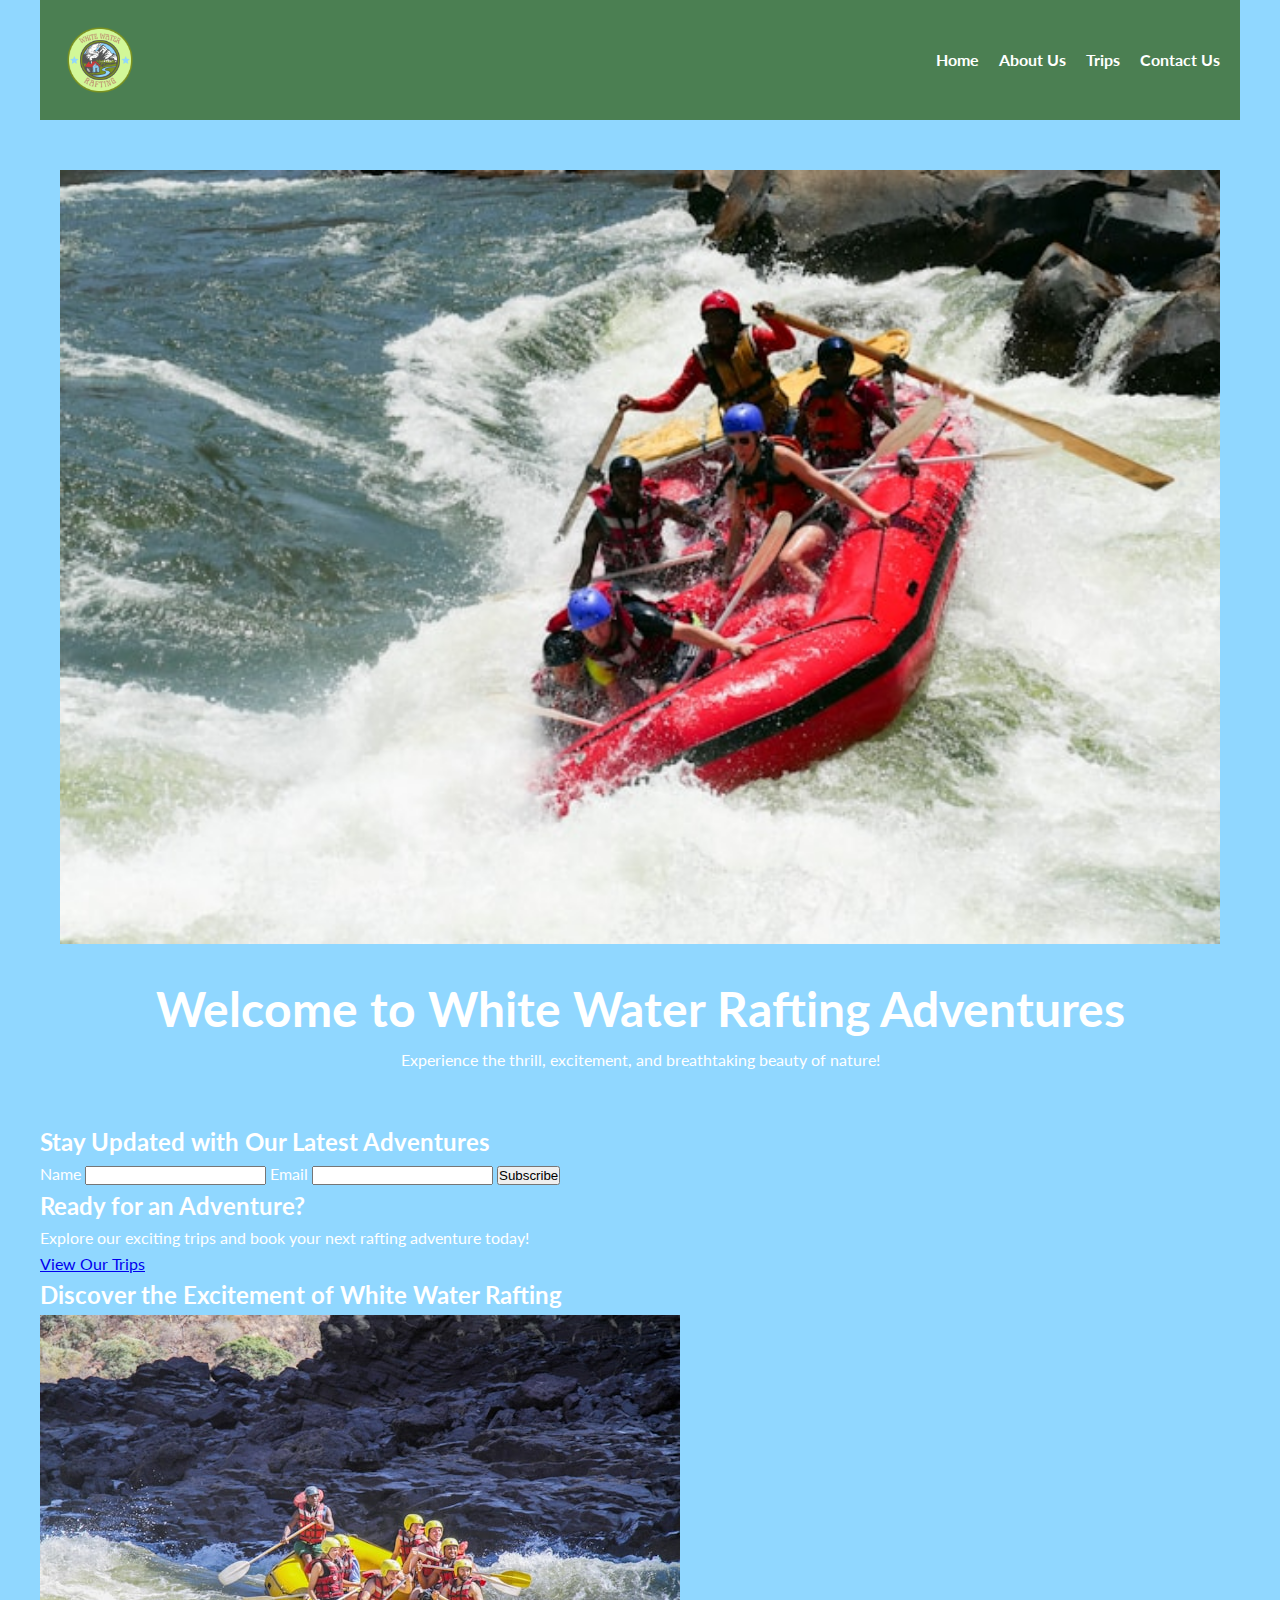
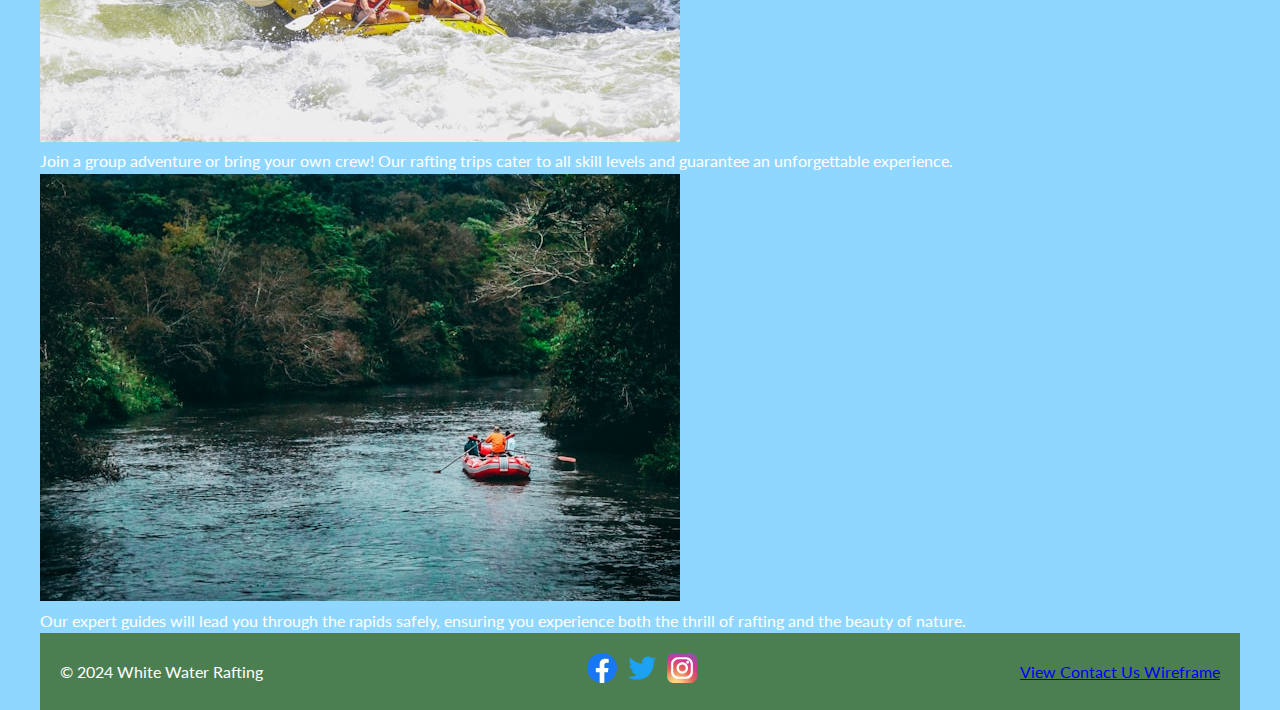
==== wwr/index.html @ 90702531 "index.html" ====
<!DOCTYPE html>
<html lang="en">
<head>
    <meta charset="UTF-8">
    <meta name="viewport" content="width=device-width, initial-scale=1.0">
    <title>Home - White Water Rafting</title>
    <meta name="description" content="Experience the thrill of white water rafting. Join us for an adventure on the water!">
    <link rel="preconnect" href="https://fonts.googleapis.com">
    <link rel="preconnect" href="https://fonts.gstatic.com" crossorigin>
    <link href="https://fonts.googleapis.com/css2?family=Lato:wght@400;700&display=swap" rel="stylesheet">
    <link rel="stylesheet" href="styles/rafting.css">
</head>
<body>
    <!-- Common Header -->
    <header>
        <img src="images/logo.png" alt="Rafting Company Logo" class="logo">
        <nav>
            <ul>
                <li><a href="index.html">Home</a></li>
                <li><a href="about.html">About Us</a></li>
                <li><a href="trips.html">Trips</a></li>
                <li><a href="contact.html">Contact Us</a></li>
            </ul>
        </nav>
    </header>

    <!-- Hero Section -->
    <section class="hero">
        <img src="images/hero_image.jpg" alt="Rafting Adventure" class="hero-image">
        <div class="hero-text">
            <h1>Welcome to White Water Rafting Adventures</h1>
            <p>Experience the thrill, excitement, and breathtaking beauty of nature!</p>
        </div>
    </section>

    <!-- Newsletter Signup Form -->
    <section class="newsletter">
        <h2>Stay Updated with Our Latest Adventures</h2>
        <form>
            <label for="newsletter-name">Name</label>
            <input type="text" id="newsletter-name" name="name" required>
            <label for="newsletter-email">Email</label>
            <input type="email" id="newsletter-email" name="email" required>
            <button type="submit">Subscribe</button>
        </form>
    </section>

    <!-- Call to Action Section -->
    <section class="cta">
        <h2>Ready for an Adventure?</h2>
        <p>Explore our exciting trips and book your next rafting adventure today!</p>
        <a href="trips.html" class="cta-button">View Our Trips</a>
    </section>

    <!-- Purpose and Offerings Section with CSS Grid Layout -->
    <section class="purpose-offerings">
        <h2>Discover the Excitement of White Water Rafting</h2>
        <div class="grid-container">
            <div class="grid-item">
                <img src="images/cssgrid01.jpg" alt="Rafting Group Experience">
                <p>Join a group adventure or bring your own crew! Our rafting trips cater to all skill levels and guarantee an unforgettable experience.</p>
            </div>
            <div class="grid-item">
                <img src="images/cssgrid02.jpg" alt="Guided Rafting Tour">
                <p>Our expert guides will lead you through the rapids safely, ensuring you experience both the thrill of rafting and the beauty of nature.</p>
            </div>
        </div>
    </section>

    <!-- Common Footer -->
    <footer>
        <p>&copy; 2024 White Water Rafting</p>
        <nav class="sociallinks">
            <a href="https://facebook.com"><img src="images/facebook.svg" alt="Facebook"></a>
            <a href="https://twitter.com"><img src="images/twitter.svg" alt="Twitter"></a>
            <a href="https://instagram.com"><img src="images/instagram.svg" alt="Instagram"></a>
        </nav>
        <a href="https://app.moqups.com/lHoaKL2yk7gFiXJeyRffjiZmVYPGIqoj/view/page/ad12de680">View Contact Us Wireframe</a>
    </footer>
</body>
</html>
---- wwr/styles/rafting.css ----
/* Root Variables for Color Scheme */
:root {
    --primary-color: #4B7F52;
    --secondary-color: #C19875;
    --accent-color: #D2F898;
    --text-color: #ffffff;
    --background-color: #90D7FF;
    --footer-bg-color: #4B7F52;
    --footer-text-color: white;
}

/* Basic Reset */
* {
    margin: 0;
    padding: 0;
    box-sizing: border-box;
}

/* Body Styling */
body {
    font-family: 'Lato', sans-serif;
    background-color: var(--background-color);
    color: var(--text-color);
    line-height: 1.6;
    max-width: 1200px;
    margin: 0 auto;
}

/* Header Styling */
header {
    display: grid;
    grid-template-columns: 1fr auto;
    align-items: center;
    padding: 20px;
    background-color: var(--primary-color);
}

.logo {
    width: 80px;
    height: auto;
}

nav ul {
    display: flex;
    gap: 20px;
    list-style: none;
}

nav a {
    color: white;
    text-decoration: none;
    font-weight: 700;
}

nav a:hover {
    text-decoration: underline;
}

/* Hero Section */
.hero {
    text-align: center;
    padding: 50px 20px;
    position: relative;
}

.hero img {
    width: 100%;
    height: auto;
}

.hero h1 {
    font-size: 3rem;
    color: white;
    margin-top: 20px;
}

/* History Section */
.history {
    background-color: var(--secondary-color);
    padding: 40px 20px;
    color: white;
}

.history-content {
    display: flex;
    gap: 20px;
    align-items: center;
}

.history-content img {
    width: 150px;
    height: auto;
    border-radius: 10px;
}

/* Adventure Section */
.adventure {
    padding: 40px 20px;
    background-color: var(--accent-color);
    text-align: center;
}

.adventure-gallery {
    display: flex;
    gap: 20px;
    flex-wrap: wrap;
    justify-content: space-around;
}

figure {
    text-align: center;
    width: 150px;
}

figure img {
    width: 100%;
    height: auto;
    border-radius: 10px;
}

figcaption {
    margin-top: 5px;
    font-weight: 700;
    color: var(--primary-color);
}

/* Footer Styling */
footer {
    display: flex;
    justify-content: space-between;
    align-items: center;
    padding: 20px;
    background-color: var(--footer-bg-color);
    color: var(--footer-text-color);
}

footer p {
    margin: 0;
}

.sociallinks {
    display: flex;
    gap: 10px;
}

.sociallinks img {
    width: 30px;
    height: 30px;
}

.sociallinks a:hover {
    opacity: 0.8;
}

/* Responsive Design */
@media (max-width: 768px) {
    .history-content {
        flex-direction: column;
        text-align: center;
    }

    .adventure-gallery {
        flex-direction: column;
    }
}
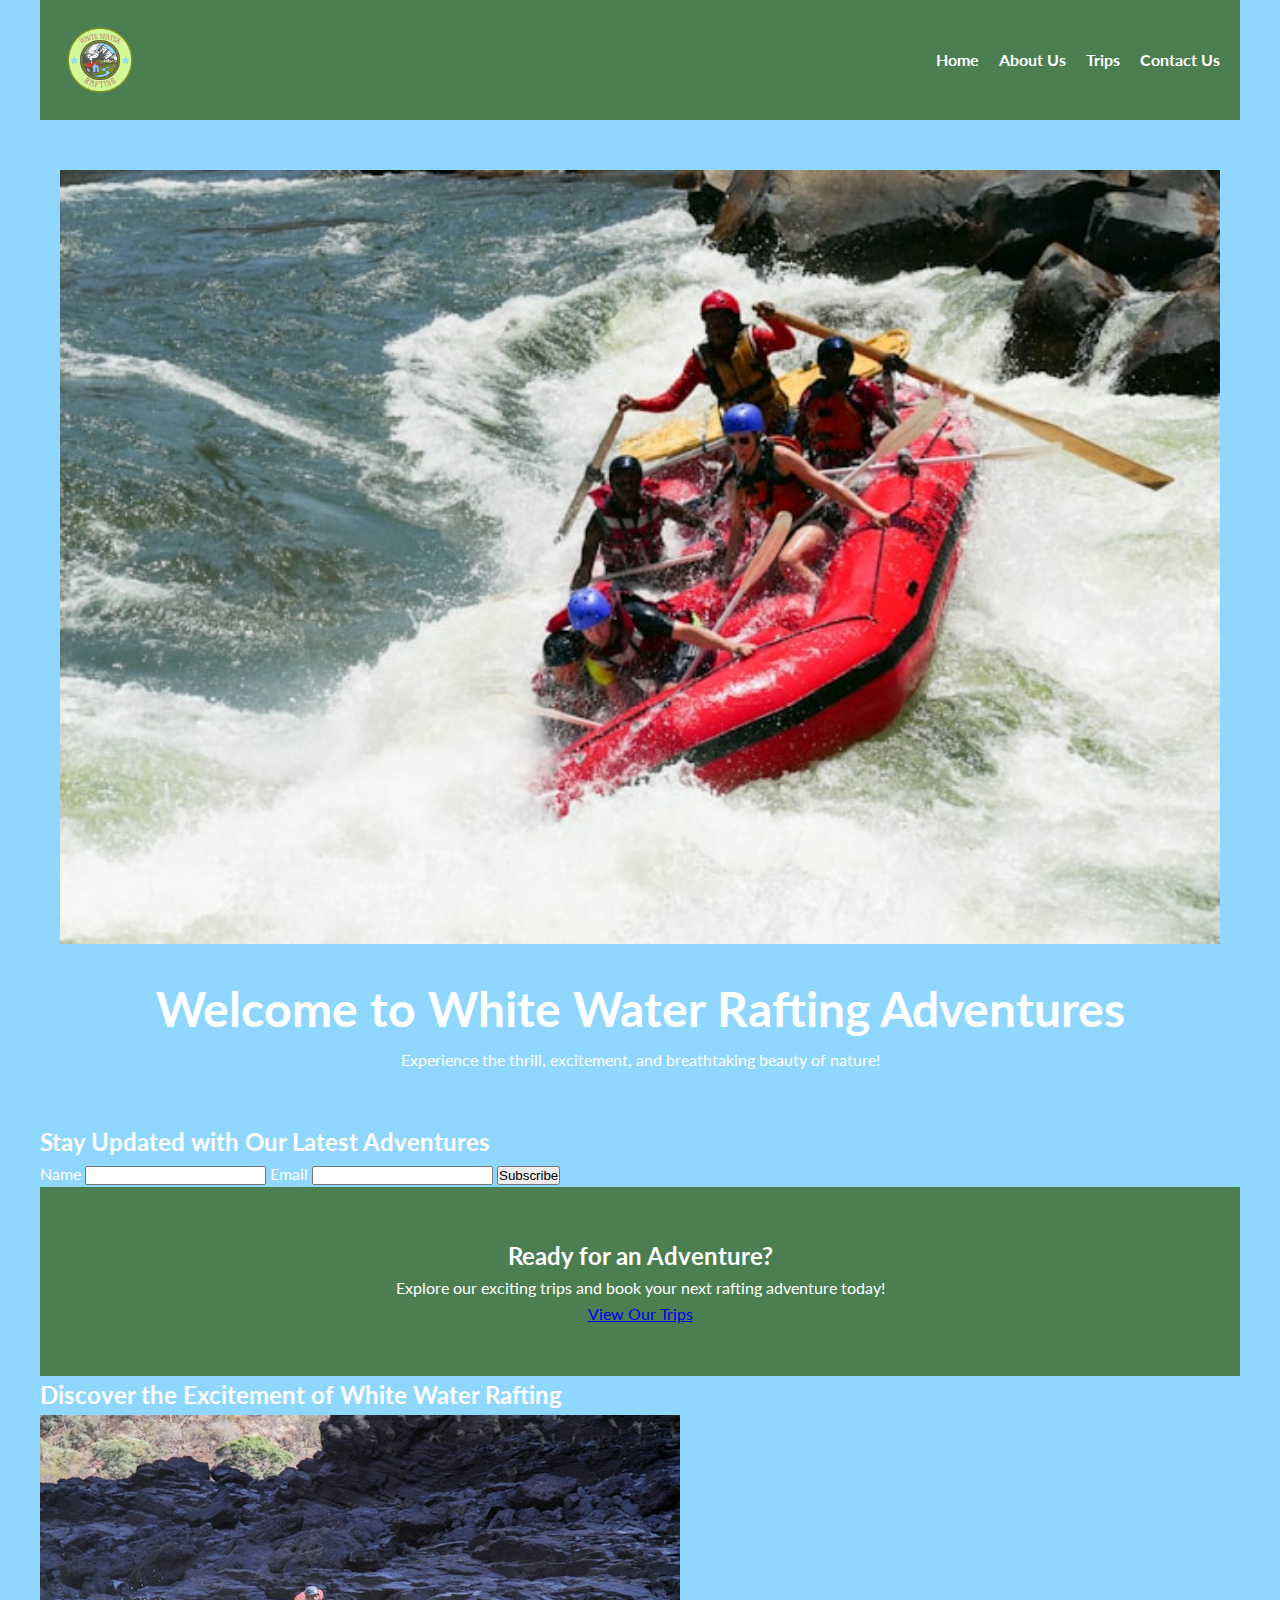
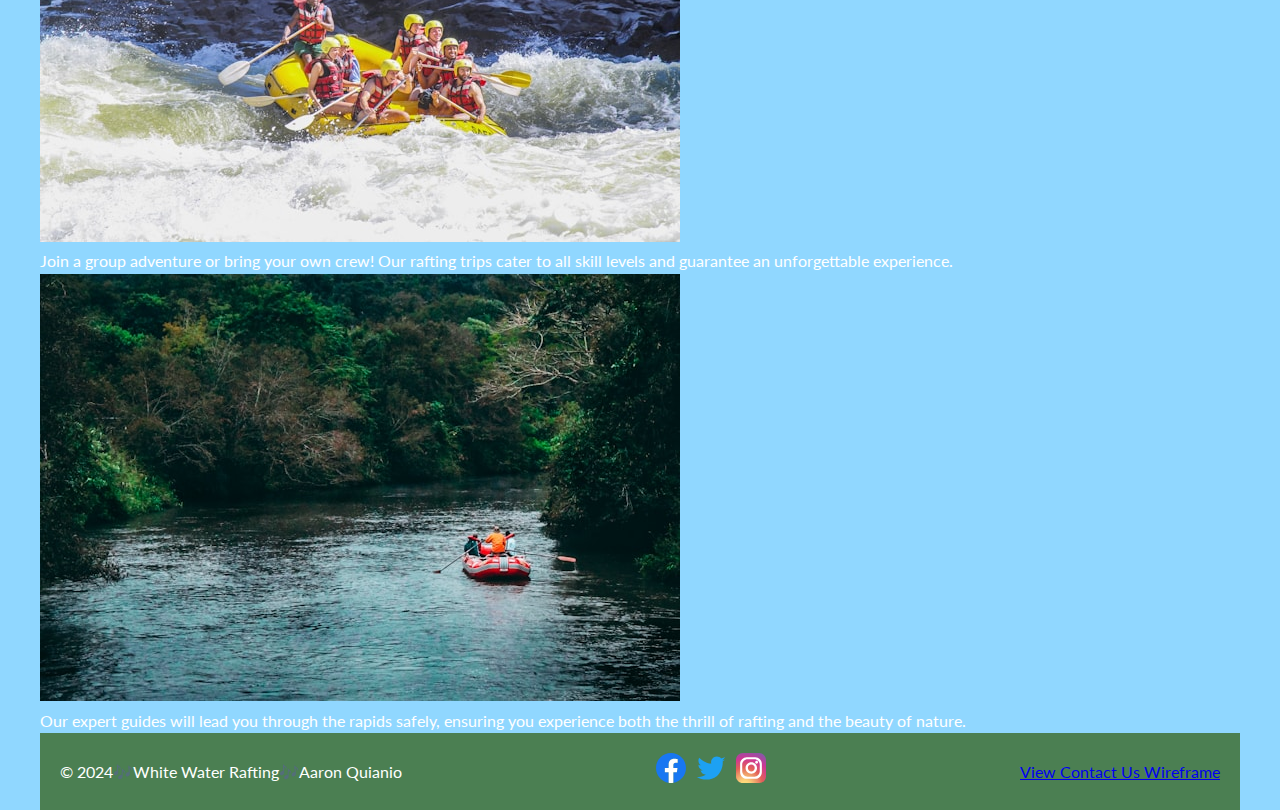
==== commit 994c66cc: "wwr.html" ====
--- a/wwr/index.html
+++ b/wwr/index.html
@@ -69,7 +69,7 @@
 
     <!-- Common Footer -->
     <footer>
-        <p>&copy; 2024 White Water Rafting</p>
+        <p>&copy; 2024🎶White Water Rafting🎶Aaron Quianio</p>
         <nav class="sociallinks">
             <a href="https://facebook.com"><img src="images/facebook.svg" alt="Facebook"></a>
             <a href="https://twitter.com"><img src="images/twitter.svg" alt="Twitter"></a>
--- a/wwr/styles/rafting.css
+++ b/wwr/styles/rafting.css
@@ -124,6 +124,78 @@
     color: var(--primary-color);
 }
 
+/* Trips Section */
+.trips-section {
+    text-align: center;
+    padding: 50px;
+    background-color: var(--background-color);
+    color: var(--primary-color);
+}
+
+.trips-grid {
+    display: grid;
+    grid-template-columns: repeat(auto-fit, minmax(300px, 1fr));
+    gap: 20px;
+}
+
+.trip-card {
+    background-color: white;
+    border: 1px solid var(--secondary-color);
+    padding: 20px;
+    border-radius: 8px;
+    box-shadow: 0 4px 8px rgba(0, 0, 0, 0.1);
+}
+
+.trip-card img {
+    width: 100%;
+    height: auto;
+    margin-bottom: 15px;
+    border-radius: 8px;
+}
+
+/* Trip Table */
+.trip-table {
+    padding: 50px;
+    background-color: var(--accent-color);
+    text-align: center;
+}
+
+.trip-table table {
+    width: 100%;
+    border-collapse: collapse;
+    margin-top: 30px;
+    background-color: white;
+}
+
+.trip-table th, .trip-table td {
+    padding: 15px;
+    border: 1px solid var(--secondary-color);
+    color: var(--primary-color);
+}
+
+/* Call to Action */
+.cta {
+    background-color: var(--primary-color);
+    color: var(--text-color);
+    text-align: center;
+    padding: 50px 20px;
+}
+
+.cta .btn {
+    background-color: var(--accent-color);
+    color: var(--primary-color);
+    padding: 10px 20px;
+    text-decoration: none;
+    font-weight: bold;
+    border-radius: 5px;
+    display: inline-block;
+    margin-top: 10px;
+}
+
+.cta .btn:hover {
+    background-color: var(--background-color);
+}
+
 /* Footer Styling */
 footer {
     display: flex;
@@ -162,4 +234,8 @@
     .adventure-gallery {
         flex-direction: column;
     }
-}
+    
+    .trips-grid {
+        grid-template-columns: 1fr;
+    }
+}
